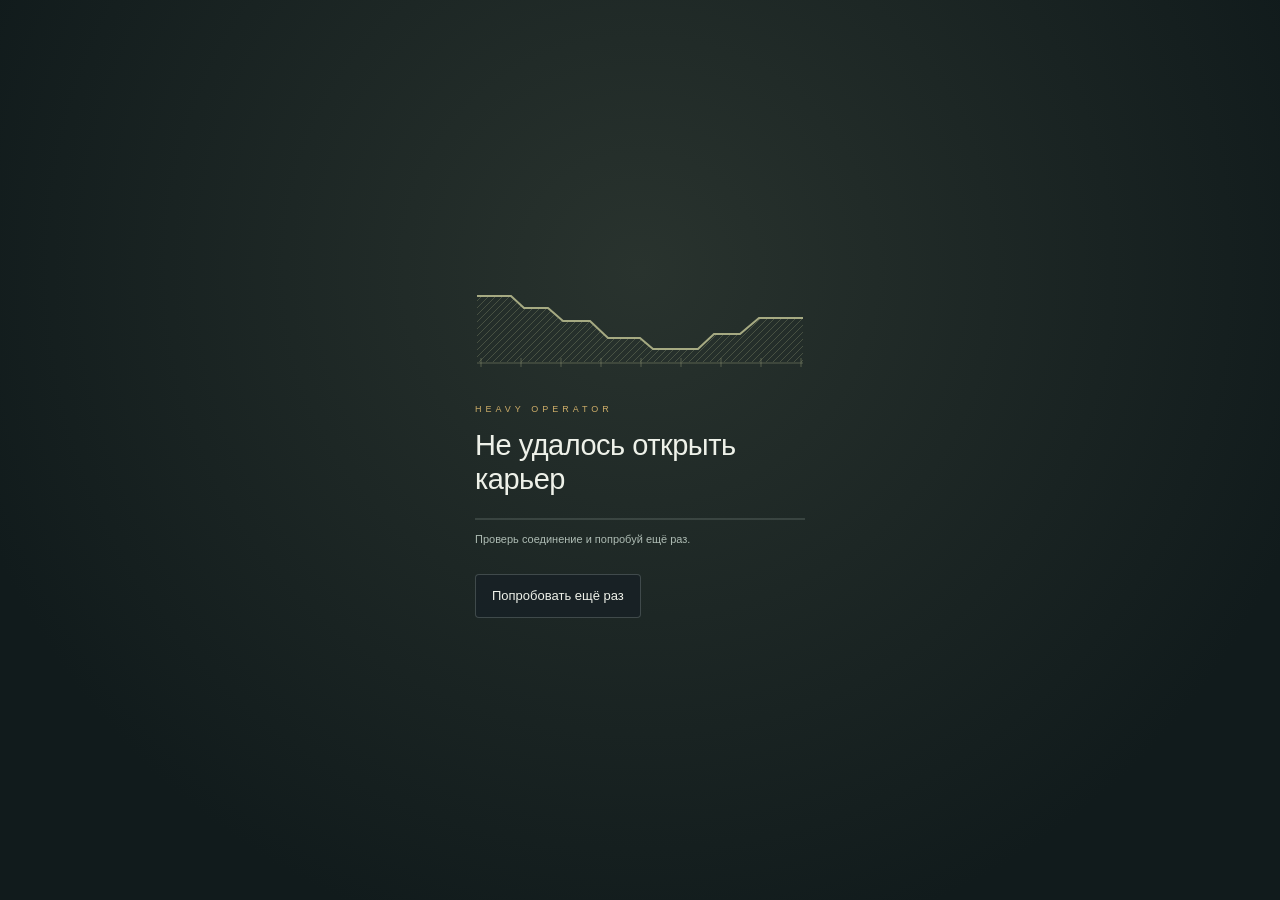
==== index.html @ d2f46f54 "Finalize browser-verified level progression and remove isolated acceptance fixture" ====
<!doctype html>
<html lang="ru">
<head>
  <meta charset="utf-8">
  <meta name="viewport" content="viewport-fit=cover,width=device-width,initial-scale=1,maximum-scale=1,user-scalable=no">
  <title>КАРЬЕР — Heavy Operator</title>
  <link rel="stylesheet" href="new/operator-ui.css?v=fix-20261106-22">
</head>
<body>
<div class="rotate-screen" role="status"><svg viewBox="0 0 100 100" fill="none" aria-hidden="true"><rect x="22" y="24" width="56" height="40" rx="6" stroke="currentColor" stroke-width="3"/><path d="M68 14A38 38 0 0 0 13 48m0 0-5-12m5 12 12-5M32 82a38 38 0 0 0 55-34m0 0 5 12m-5-12-12 5" stroke="currentColor" stroke-width="3" stroke-linecap="round"/></svg><b>Поверни телефон</b><p>В горизонтальном режиме видны ковш, забой и оба рычага управления.</p></div>
<div id="boot" class="boot" role="status">
<section>
  <svg class="bench-profile" viewBox="0 0 330 90" fill="none" aria-hidden="true">
    <defs><pattern id="hatch" width="7" height="7" patternUnits="userSpaceOnUse"><path d="M-1 1L1 -1M0 7L7 0M6 8L8 6" stroke="currentColor" opacity=".28"/></pattern></defs>
    <path d="M2 14h34l13 12h24l15 13h27l18 17h32l13 11h45l16-15h26l19-16h44v44H2Z" fill="url(#hatch)"/>
    <path d="M2 14h34l13 12h24l15 13h27l18 17h32l13 11h45l16-15h26l19-16h44" stroke="currentColor" stroke-width="2"/>
    <path d="M2 81h326M6 76v9m40-9v9m40-9v9m40-9v9m40-9v9m40-9v9m40-9v9m40-9v9m40-9v9" stroke="currentColor" opacity=".4"/>
  </svg>
  <small>HEAVY OPERATOR</small><h1 id="bootTitle">Открываем карьер</h1>
<div class="boot-track"><i id="bootProgress"></i></div><p id="bootDetail">Угольный разрез · зимняя смена</p>
<button id="bootRetry" hidden>Попробовать ещё раз</button></section></div>
<div class="telemetry">
<div class="stats" title="Статистика смены и настройки"><div><b id="tons">0 т</b><span>НА ОТВАЛЕ</span></div><div><b id="loads">0 / 100</b><span>КУЗОВ</span></div><div><b id="bucketFill">0%</b><span id="bucketCapacity">КОВШ</span></div></div>
<div class="level-status" aria-label="Прогресс выработки полки">
<div class="row"><span id="levelNumber">УРОВЕНЬ 1</span><span id="shelfRemaining">… т</span></div>
<div class="level-track"><i id="shelfProgress"></i></div><small id="shelfTrips"></small></div></div>
<div id="levelFinish" class="level-finish" role="dialog" aria-modal="true" aria-labelledby="finishTitle" hidden>
<div class="level-card">
<div class="finish-icon">✓</div><small id="finishLevel">УРОВЕНЬ 1</small><h2 id="finishTitle">Задание выполнено!</h2><p id="finishDetails"></p>
<button id="nextLevel">Следующая полка →</button></div></div>
<div class="tool-bank" role="group" aria-label="Обзор и оборудование">
<button id="view" title="Камера" aria-label="Переключить камеру">▣</button>
<button id="dayNight" title="День и ночь" aria-label="Включить ночь" aria-pressed="false">☀</button>
<button id="sound" title="Звук" aria-label="Отключить звук" aria-pressed="true">♫</button>
<button id="callDozer" title="Бульдозер" aria-label="Вызвать бульдозер: убрать просыпи и выровнять полку" aria-pressed="false"><svg viewBox="0 0 40 30" fill="none" aria-hidden="true"><path d="M4 20V10h8V4h10l3 7h5v10M12 10h13M18 4v7M4 13h8v7M30 13l5 8h3V9h-3v17h3M27 20l8 2" stroke="currentColor" stroke-width="2.3" stroke-linejoin="round"/><rect x="3" y="20" width="26" height="7" rx="3.5" stroke="currentColor" stroke-width="2.3"/><path d="M9 23.5h1m5 0h1m5 0h1" stroke="currentColor" stroke-width="3" stroke-linecap="round"/></svg></button></div>
<div class="travel-controls" role="group" aria-label="Ход гусениц и сигнал">
<button id="driveBack" aria-pressed="false" aria-label="Гусеницы назад, удерживайте кнопку"><kbd aria-hidden="true">Q</kbd>Назад</button>
<button id="horn" aria-label="Сигнал: одно нажатие — отъезд, два — подача"><kbd aria-hidden="true">Пробел</kbd>Сигнал</button>
<button id="driveForward" aria-pressed="false" aria-label="Гусеницы вперёд, удерживайте кнопку"><kbd aria-hidden="true">E</kbd>Вперёд</button></div>
<div class="joystick" id="leftStick" role="group" aria-label="Поворот и рукоять"><span class="grip-label" aria-hidden="true">Рукоять <kbd>WASD</kbd></span><i></i></div>
<div class="joystick" id="rightStick" role="group" aria-label="Ковш и стрела"><span class="grip-label" aria-hidden="true">Стрела <kbd>↑↓←→</kbd></span><i></i></div>
<script src="new/loading-ui.js"></script>
<script type="module" src="new/app.js?v=fix-20261106-22"></script>
</body>
</html>
---- new/operator-ui.css ----
:root {
  color-scheme: dark;
  --panel: #182126dc;
  --edge: #b6c2bf40;
  --muted: #aebdbb;
  --amber: #e6b954;
}
* {box-sizing:border-box;-webkit-user-select:none;user-select:none;-webkit-touch-callout:none}
html,body {margin:0;overscroll-behavior:none;touch-action:none;overflow:hidden}
body {height:100vh;height:100dvh;position:relative;background:#131c20;color:#eef1e9;font:13px "Segoe UI",Arial,sans-serif;font-variant-numeric:tabular-nums}
canvas {display:block;touch-action:none}
button,select {font:inherit;color:inherit}
button {cursor:pointer;border:1px solid var(--edge);background:var(--panel);border-radius:4px;touch-action:manipulation;-webkit-tap-highlight-color:transparent;transition:background .15s,border-color .15s}
button:hover {background:#354248ee}
button:active {background:#53615f}
button:focus-visible,select:focus-visible,.stats:focus-visible,summary:focus-visible {outline:2px solid var(--amber);outline-offset:3px}
button[aria-pressed="true"] {color:#f4ca74;background:#574a2ad9;border-color:#ddb967}
button:disabled {cursor:default}
kbd {font:10px "Segoe UI",sans-serif}
.telemetry {position:absolute;top:max(18px,env(safe-area-inset-top));left:max(18px,env(safe-area-inset-left));width:310px;border:1px solid var(--edge);border-radius:5px;background:var(--panel);box-shadow:0 5px 20px #0002}
.stats {position:relative;display:grid;grid-template-columns:1fr 1.25fr 1fr;gap:0;padding:13px 14px 11px;cursor:pointer;outline-offset:4px}
.stats>div {padding:0 10px;border-left:1px solid #b1c6c526}
.stats>div:first-child {padding-left:0;border-left:0}
.stats b {display:block;white-space:nowrap;font-weight:600;font-size:23px;line-height:1.1;letter-spacing:-.6px}
.stats span {display:block;font-size:8px;letter-spacing:1px;margin-top:7px;white-space:nowrap;color:var(--muted)}
.stats>div:last-child b {color:#f2cd7c}
.stats:after {content:'⋮';position:absolute;right:5px;top:14px;color:var(--muted)}
.level-status {padding:9px 14px 10px;border-top:1px solid #b1c6c526;pointer-events:none}
.level-status .row {display:flex;justify-content:space-between;font-size:9px;letter-spacing:.5px}
.level-status small {display:block;font-size:9px;color:var(--muted);margin-top:6px}
.level-track,.boot-track {height:2px;background:#c3d0c929;overflow:hidden;margin-top:8px}
.level-track i,.boot-track i {display:block;width:0;height:100%;background:var(--amber);transition:width .2s linear}
.tool-bank {position:absolute;right:max(18px,env(safe-area-inset-right));top:max(18px,env(safe-area-inset-top));display:grid;grid-template-columns:repeat(2,44px);gap:6px}
.tool-bank button {width:44px;height:44px;padding:8px;font-size:22px}
.tool-bank svg {display:block;width:100%;height:100%}
#sound {font-size:20px}
#dayNight,#callDozer {color:#efcc86}
.travel-controls {position:absolute;left:50%;transform:translateX(-50%);bottom:max(20px,env(safe-area-inset-bottom));display:flex;align-items:center;gap:5px}
.travel-controls button {position:relative;min-height:48px;width:82px;padding:8px;text-transform:uppercase;font-size:9px;letter-spacing:.7px;touch-action:none}
.travel-controls kbd {display:block;line-height:15px;margin-bottom:3px;font-size:9px;color:#cfdbd4}
.travel-controls #horn {width:122px;background:#b08836e8;color:#fff4d4;border-color:#e6bd64;touch-action:manipulation}
.travel-controls #horn:hover {background:#c99d43}
#horn kbd {color:#fff3d4}
#horn[data-status]:not([data-status=""]):after {content:attr(data-status);position:absolute;left:50%;transform:translateX(-50%);bottom:calc(100% + 8px);white-space:nowrap;background:var(--panel);border:1px solid var(--edge);border-radius:3px;padding:5px 8px;color:#e5eddf;font-size:9px;letter-spacing:0;text-transform:none}
#horn.sounding {animation:horn-feedback .3s ease-out}
@keyframes horn-feedback {0%{box-shadow:0 0 0 0 #e8b66490}100%{box-shadow:0 0 0 10px #e8b66400}}
.joystick {position:absolute;bottom:max(20px,env(safe-area-inset-bottom));width:116px;height:116px;display:grid;place-items:center;border:1px solid #d0dacf52;border-radius:50%;touch-action:none;background:radial-gradient(circle,#17232635 39%,#1d292c85 40%,#1823269e 100%);box-shadow:inset 0 0 0 7px #15212626}
#leftStick {left:max(24px,env(safe-area-inset-left))}
#rightStick {right:max(24px,env(safe-area-inset-right))}
.joystick:before {content:'';position:absolute;width:70%;height:70%;background:linear-gradient(transparent calc(50% - .5px),#e2e6d840 50%,transparent calc(50% + .5px)),linear-gradient(90deg,transparent calc(50% - .5px),#e2e6d840 50%,transparent calc(50% + .5px))}
.joystick i {position:relative;width:42px;height:42px;border:1px solid #cad2c070;border-radius:50%;background:radial-gradient(circle at 45% 35%,#5f6b65,#26332f 75%);box-shadow:0 3px 8px #0007,inset 0 0 0 5px #ffffff08;pointer-events:none}
.joystick i:after {content:'';position:absolute;inset:17px;border-radius:50%;background:#e8c066}
.joystick.engaged {background:#313f3a91;border-color:#efc779}
.joystick.engaged i {border-color:#e2c786;background:radial-gradient(circle at 45% 35%,#7a774e,#333d2c 75%)}
.grip-label {position:absolute;bottom:calc(100% + 10px);text-transform:uppercase;font-size:9px;letter-spacing:1px;white-space:nowrap;text-shadow:0 1px 4px #000}
.grip-label kbd {display:block;text-align:center;color:#e7e7cf99;font-size:8px;letter-spacing:2px;margin-top:5px}
.cabin-view .telemetry {width:226px}
.cabin-view .stats {grid-template-columns:1fr 1fr}
.cabin-view .stats>div:first-child {display:none}
.cabin-view .stats>div:nth-child(2) {border:0;padding-left:0}
.cabin-view .stats b {font-size:20px}
.cabin-view .level-status {display:none}
.boot[hidden],.level-finish[hidden],.operator-overlay[hidden],.fleet-overlay[hidden] {display:none}
.boot {position:fixed;inset:0;z-index:50;display:grid;place-items:center;background:radial-gradient(ellipse at 50% 30%,#29332e,#111b1c 78%)}
.boot section {width:min(330px,80vw)}
.bench-profile {display:block;width:100%;margin-bottom:28px;color:#a6aa82}
.boot small {font-size:9px;letter-spacing:4px;color:#ccac68}
.boot h1 {font-size:29px;line-height:1.15;letter-spacing:-.5px;font-weight:500;margin:14px 0 22px}
.boot p {font-size:11px;color:#aebcb4;line-height:1.6}
.boot button {margin-top:14px;min-height:44px;padding:10px 16px}
.rotate-screen {display:none}
.level-finish,.operator-overlay,.fleet-overlay {position:fixed;inset:0;z-index:35;display:grid;place-items:center;background:#0b161bd9;padding:20px;touch-action:pan-y}
.level-card,.operator-card,.fleet-card {width:min(590px,100%);max-height:calc(100dvh - 40px);overflow:auto;overscroll-behavior:contain;touch-action:pan-y;border:1px solid #8d9b8a60;background:#1b282b;border-radius:6px;padding:24px;box-shadow:0 16px 70px #0006}
.level-card {width:min(390px,100%);text-align:center}
.level-card small,.operator-card small,.fleet-card small {color:#dcb678;letter-spacing:1.5px;font-size:9px}
.level-card h2,.operator-card h2,.fleet-card h2 {font-weight:500;font-size:25px;margin:8px 0 22px}
.level-card p,.operator-card p,.fleet-card p {font-size:12px;line-height:1.6;color:#c0cdc5}
.level-card button,.operator-card button,.fleet-card button {position:static;min-width:44px;min-height:44px;padding:9px 12px}
.level-card #nextLevel {width:100%;margin-top:12px;background:#af8838;color:#fff2ce}
.finish-icon {font-size:35px;color:#a7c5a1;margin-bottom:12px}
.level-card .shift-summary {color:#e1bc76}
.operator-card header,.fleet-card header {display:flex;justify-content:space-between;gap:15px}
#operatorClose,#fleetClose {font-size:28px;align-self:flex-start;line-height:1}
.shift-metrics {display:grid;grid-template-columns:repeat(3,1fr);gap:18px;padding:18px 0;border-block:1px solid #adbfac29}
.shift-metrics b {font-size:22px;font-weight:500;display:block}
.shift-metrics span {font-size:10px;color:var(--muted);display:block;margin-top:5px}
.operator-options {display:grid;grid-template-columns:1fr 1fr;gap:12px 20px;padding:18px 0}
.operator-options label {display:flex;align-items:center;justify-content:space-between;gap:10px;font-size:11px;color:#cfdbd4}
.operator-options button,.operator-options select {min-width:86px;background:#2a3a3c;border:1px solid var(--edge)}
.operator-options button[aria-pressed="true"] {color:#f8d698;border-color:#c9a759;background:#5a4a29}
.operator-options select {max-width:135px;min-height:44px;padding:8px 5px;border-radius:4px;font-size:11px}
.operator-card details {font-size:12px;color:var(--muted);line-height:1.5}
.operator-card summary {cursor:pointer;min-height:38px;padding:8px 0}
@media(pointer:coarse) {
  kbd {display:none!important}
  .joystick {width:126px;height:126px}
  .joystick i {width:48px;height:48px}
  .joystick i:after {inset:20px}
  .travel-controls button {min-height:48px}
}
@media(max-width:700px) {
  .telemetry {left:max(12px,env(safe-area-inset-left));top:max(12px,env(safe-area-inset-top));width:280px}
  .stats {padding:11px 12px 10px}
  .stats b {font-size:21px}
  .tool-bank {right:max(12px,env(safe-area-inset-right));top:max(12px,env(safe-area-inset-top))}
  .operator-options {grid-template-columns:1fr}
  .travel-controls button {width:66px}
  .travel-controls #horn {width:104px}
  .travel-controls {gap:4px}
}
@media(orientation:landscape) and (max-height:600px) {
  .telemetry {top:max(10px,env(safe-area-inset-top));left:max(12px,env(safe-area-inset-left));width:272px}
  .stats b {font-size:18px}
  .stats span {font-size:7px;margin-top:4px}
  .stats {padding:8px 11px}
  .level-status {padding:6px 11px}
  .level-status small {display:none}
  .tool-bank {top:max(10px,env(safe-area-inset-top));grid-template-columns:repeat(4,44px);gap:4px}
  .joystick {width:clamp(100px,27dvh,122px);height:clamp(100px,27dvh,122px);bottom:max(10px,env(safe-area-inset-bottom))}
  .grip-label {bottom:calc(100% + 6px);font-size:8px}
  .grip-label kbd {display:none}
  .travel-controls {bottom:max(10px,env(safe-area-inset-bottom))}
  .level-card,.operator-card,.fleet-card {max-height:calc(100dvh - 20px);padding:18px}
  .level-finish,.operator-overlay,.fleet-overlay {padding:10px}
}
@media(max-width:480px) {
  .telemetry {width:calc(100% - 80px)}
  .stats {grid-template-columns:1fr 1.3fr 1fr;padding:10px}
  .stats>div {padding:0 7px}
  .stats b {font-size:17px}
  .stats span {font-size:6px;letter-spacing:.7px}
  .tool-bank {grid-template-columns:44px}
  .travel-controls {bottom:max(170px,calc(env(safe-area-inset-bottom) + 156px))}
  .shift-metrics {gap:12px}
  .shift-metrics b {font-size:19px}
  .shift-metrics span {font-size:9px}
  .cabin-view .telemetry {width:210px}
}
@media(pointer:coarse) and (orientation:portrait) {
  .rotate-screen {position:fixed;inset:0;z-index:60;display:flex;align-items:center;justify-content:center;flex-direction:column;gap:20px;background:#18262a;padding:30px;text-align:center}
  .rotate-screen svg {width:80px;height:80px;color:#dfba69}
  .rotate-screen b {font-size:23px;font-weight:500}
  .rotate-screen p {max-width:280px;color:var(--muted);line-height:1.6}
}
@media(prefers-reduced-motion:reduce) {
  button,.level-track i,.boot-track i {transition:none}
  #horn.sounding {animation:none}
}

/* Fleet access stays available with either desktop or touch controls. */
#fleetOpen{position:static;grid-column:1/-1;width:100%;height:auto;min-height:44px;padding:10px 5px;border-radius:5px;font-size:9px;line-height:1.4;letter-spacing:1px;background:#182125e8;color:#e7be74;z-index:8}
.fleet-dialog{position:fixed;inset:0;margin:auto;width:min(1060px,95vw);max-height:90dvh;overflow:auto;box-sizing:border-box;padding:26px;border:1px solid #566165;border-radius:12px;background:#182024;color:#e7ebe9;font-family:Arial,sans-serif}
.fleet-dialog::backdrop{background:#071015d9;backdrop-filter:blur(8px)}
.fleet-dialog header{display:flex;justify-content:space-between;gap:20px;align-items:start}
.fleet-dialog h2{margin:8px 0 20px;font-size:27px;font-weight:500}
.fleet-dialog small{font-size:9px;color:#b4c0c2;letter-spacing:1.2px}
.fleet-dialog button{position:static;font-family:inherit}
.fleet-dialog .fleet-close{padding:3px 12px;font-size:26px;border:0;background:transparent}
.fleet-progress{color:#e4be79;font-size:14px;margin:0 0 20px}
.fleet-cards{display:grid;grid-template-columns:repeat(4,minmax(0,1fr));gap:12px}
.fleet-card{padding:16px;background:#222d31;border:1px solid #465156;border-radius:8px}
.fleet-card.active{border-color:#d7b371}
.fleet-model{height:90px;margin:-2px -2px 16px;background:linear-gradient(155deg,#374349,#1c2529);border-bottom:3px solid var(--machine);display:flex;align-items:center;justify-content:center;position:relative}
.fleet-model svg{width:100%;height:100%;color:var(--machine)}
.fleet-model span{position:absolute;bottom:4px;left:8px;opacity:.8}
.fleet-model span{font-size:23px;font-weight:800;color:var(--machine);letter-spacing:1px}
.fleet-card h3{font-size:17px;margin:10px 0 18px;min-height:40px;line-height:1.25}
.fleet-card dl{display:grid;gap:10px;font-size:12px}.fleet-card dl div{display:flex;justify-content:space-between;gap:8px}.fleet-card dt{color:#acb6ba}.fleet-card dd{margin:0;font-weight:bold}
.fleet-card p{font-size:11px;color:#bec6c6}.fleet-card progress{width:100%;height:4px;accent-color:#e0b56a}
.fleet-card button{width:100%;margin-top:14px;border-radius:4px;background:#d9ad61;color:#152126;font-weight:bold;padding:12px 6px}
.fleet-card button:disabled{background:#303c40;color:#9ca8aa;cursor:default;border-color:#48575c}
.fleet-rules{font-size:12px;line-height:1.6;color:#a7b4b8;margin:20px 0 0}.fleet-message{min-height:18px;color:#eac28a;font-size:13px}
@media(max-width:850px){.fleet-cards{grid-template-columns:repeat(2,minmax(0,1fr))}.fleet-dialog{padding:16px}.fleet-model{height:70px}}
@media(max-height:500px){#fleetOpen{font-size:8px;padding:9px}.fleet-dialog{max-height:96dvh}.fleet-model{height:60px}.fleet-card h3{min-height:0;margin:8px 0}.fleet-card{padding:10px}}
@media(max-width:480px){#fleetOpen{font-size:7px;letter-spacing:0;overflow-wrap:anywhere}}
@media(max-width:410px){.fleet-cards{grid-template-columns:1fr}.fleet-dialog h2{font-size:20px}}

/* Cabin instruments live on the actual dashboard; overlays are controls only. */
.cabin-view .telemetry,.cabin-view .grip-label,.cabin-view #horn:after{display:none!important}
.cabin-view .tool-bank button:not(#view):not(#tabletOpen){display:none!important}
.cabin-view .tool-bank{grid-template-columns:44px 44px;background:#15232860;padding:4px;border-radius:5px}
.cab-tablet-dialog{margin:auto;width:min(700px,94vw);max-height:92dvh;overflow:auto;box-sizing:border-box;border:10px solid #202b2e;border-radius:20px;background:#102329;color:#e1ece6;padding:22px;box-shadow:0 15px 70px #0008;font-family:Arial,sans-serif}
.cab-tablet-dialog::backdrop{background:#071113b8;backdrop-filter:blur(4px)}
.cab-tablet-dialog header{display:flex;justify-content:space-between;gap:12px;align-items:start;border-bottom:1px solid #4b6468;padding-bottom:14px}
.cab-tablet-dialog h2{margin:8px 0;font-size:23px}.cab-tablet-dialog small{font-size:9px;letter-spacing:1.7px;color:#89a5a8}.tablet-close{font-size:25px;padding:2px 12px}
.cab-tablet-dialog nav{display:grid;grid-template-columns:repeat(3,1fr);gap:8px;margin:18px 0}.cab-tablet-dialog button{position:static;background:#243f47;border:1px solid #50696b;color:#c6d9d8;padding:13px;border-radius:5px;font-size:11px}
.cab-tablet-dialog nav button[aria-pressed=true]{background:#d1b36c;color:#13272e;border-color:#f1d293;font-weight:bold}
.tablet-readings{margin:0}.tablet-readings div{display:flex;align-items:baseline;justify-content:space-between;gap:16px;padding:15px 3px;border-bottom:1px solid #69808435}.tablet-readings dt{font-size:13px;color:#97b2b5}.tablet-readings dd{margin:0;font-size:23px;font-weight:bold;text-align:right;max-width:65%}
.tablet-goal{font-size:12px;color:#d9c089;line-height:1.5;margin:20px 0}.cab-tablet-dialog footer{display:flex;gap:9px}.cab-tablet-dialog footer button{flex:1}
@media(max-height:550px){.cab-tablet-dialog{padding:12px}.tablet-readings div{padding:9px 2px}.tablet-readings dd{font-size:18px}.cab-tablet-dialog nav{margin:10px 0}}

/* Large live payload instruments stay legible on landscape phones. */
.cab-tablet-dialog[data-page="0"] .tablet-readings{display:grid;grid-template-columns:1fr 1fr;gap:12px}
.cab-tablet-dialog[data-page="0"] .tablet-readings>div{min-width:0;display:flex;flex-direction:column;align-items:flex-start;gap:7px;padding:12px;border-radius:9px;background:#19333b}
.cab-tablet-dialog[data-page="0"] .tablet-readings dd{max-width:100%;text-align:left;font-size:clamp(20px,3.6vw,30px)}
.cab-tablet-dialog[data-page="0"] .tablet-readings .tablet-primary{background:#25454b;border:1px solid #658282}
.cab-tablet-dialog[data-page="0"] .tablet-primary dt{font-size:17px;font-weight:bold;letter-spacing:1px}
.cab-tablet-dialog[data-page="0"] .tablet-readings .tablet-primary dd{font-size:clamp(48px,9vw,76px);line-height:1.05;color:#f5e6b5;font-variant-numeric:tabular-nums}
.cab-tablet-dialog[data-page="0"] .tablet-readings>div:last-child{grid-column:1/-1}
@media(max-height:550px){.cab-tablet-dialog{max-height:96dvh}.cab-tablet-dialog header{padding-bottom:4px}.cab-tablet-dialog h2{font-size:17px;margin:2px 0}.cab-tablet-dialog nav{margin:7px 0}.cab-tablet-dialog button{padding:8px}.cab-tablet-dialog[data-page="0"] .tablet-readings{gap:6px}.cab-tablet-dialog[data-page="0"] .tablet-readings>div{padding:7px 10px;gap:3px}.cab-tablet-dialog[data-page="0"] .tablet-readings .tablet-primary dd{font-size:56px}.tablet-goal{margin:8px 0}}

.cab-tablet-dialog{width:min(900px,97vw)}
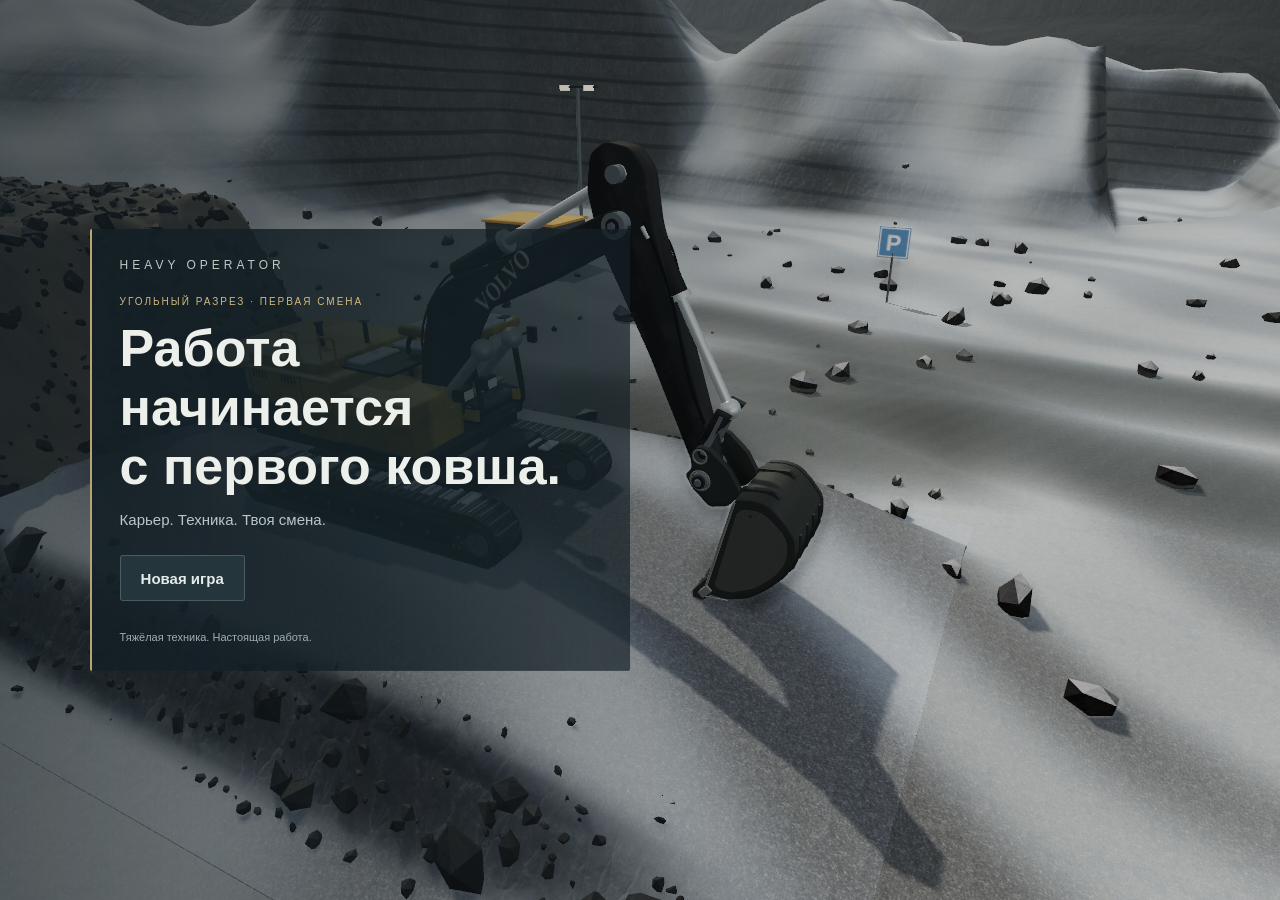
==== commit a0d74aaf: "Reference EC700CL model preview with continuous counterweight, lower cab and narrow shoes" ====
--- a/index.html
+++ b/index.html
@@ -4,7 +4,8 @@
   <meta charset="utf-8">
   <meta name="viewport" content="viewport-fit=cover,width=device-width,initial-scale=1,maximum-scale=1,user-scalable=no">
   <title>КАРЬЕР — Heavy Operator</title>
-  <link rel="stylesheet" href="new/operator-ui.css?v=fix-20261106-22">
+  <link rel="stylesheet" href="new/operator-ui.css?v=volvo-review-v2">
+  <link rel="stylesheet" href="new/foreman-intro.css?v=volvo-review-v2">
 </head>
 <body>
 <div class="rotate-screen" role="status"><svg viewBox="0 0 100 100" fill="none" aria-hidden="true"><rect x="22" y="24" width="56" height="40" rx="6" stroke="currentColor" stroke-width="3"/><path d="M68 14A38 38 0 0 0 13 48m0 0-5-12m5 12 12-5M32 82a38 38 0 0 0 55-34m0 0 5 12m-5-12-12 5" stroke="currentColor" stroke-width="3" stroke-linecap="round"/></svg><b>Поверни телефон</b><p>В горизонтальном режиме видны ковш, забой и оба рычага управления.</p></div>
@@ -40,6 +41,6 @@
 <div class="joystick" id="leftStick" role="group" aria-label="Поворот и рукоять"><span class="grip-label" aria-hidden="true">Рукоять <kbd>WASD</kbd></span><i></i></div>
 <div class="joystick" id="rightStick" role="group" aria-label="Ковш и стрела"><span class="grip-label" aria-hidden="true">Стрела <kbd>↑↓←→</kbd></span><i></i></div>
 <script src="new/loading-ui.js"></script>
-<script type="module" src="new/app.js?v=fix-20261106-22"></script>
+<script type="module" src="new/app.js?v=volvo-review-v2"></script>
 </body>
 </html>
--- a/new/foreman-intro.css
+++ b/new/foreman-intro.css
@@ -0,0 +1,17 @@
+.foreman-overlay[hidden],.foreman-overlay [hidden]{display:none!important}
+.boot:not([hidden])~.foreman-overlay{visibility:hidden}
+.foreman-overlay{position:fixed;inset:0;z-index:150;background:linear-gradient(90deg,#101a209c,transparent 72%);isolation:isolate;touch-action:pan-y}
+.story-active .telemetry,.story-active .tool-bank,.story-active .travel-controls,.story-active .joystick,.story-active #levelFinish{visibility:hidden!important}
+.quarry-menu{position:absolute;left:max(7vw,env(safe-area-inset-left));top:50%;transform:translateY(-50%);width:min(540px,85vw);padding:28px;border-left:2px solid #b8a375;background:linear-gradient(90deg,#142026ed,#142026b0);border-radius:2px;color:#edf0ea}
+.quarry-menu>small{font-size:12px;letter-spacing:4px;color:#c1c8c5}.menu-kicker{font-size:10px;letter-spacing:2px;color:#cfb982;margin:24px 0 12px}.quarry-menu h1{font-size:clamp(28px,4.1vw,52px);line-height:1.13;font-weight:600;margin:0 0 16px}.menu-description{color:#bac5c6;font-size:15px}.menu-actions{display:flex;gap:12px;margin-top:27px;flex-wrap:wrap}.foreman-overlay button{min-height:46px;border:1px solid #7d8c8b70;border-radius:3px;padding:12px 20px;background:#25353c;color:#e5ebea;font-size:15px;font-weight:600;position:static;letter-spacing:0;text-transform:none}.foreman-overlay button:hover{background:#3c4b50}.foreman-overlay .story-primary{background:#c4a569;color:#172027;border-color:#e2ca95}.foreman-overlay .story-primary:hover{background:#d7bd86}.quarry-menu footer{margin-top:30px;font-size:11px;color:#9faeae}.quarry-menu #newGameConfirm p{font-size:14px;line-height:1.5;color:#d9dfda}.story-error{font-size:13px;color:#f2caa5;line-height:1.4}.story-error:empty{display:none}
+.foreman-scene{position:absolute;inset:0;background:linear-gradient(0deg,#091318b0,transparent 60%)}
+.foreman-portrait{position:absolute;bottom:0;left:max(-2vw,env(safe-area-inset-left));height:94%;max-width:58vw;object-fit:contain;object-position:left bottom;filter:drop-shadow(8px 8px 14px #07101544);pointer-events:none;animation:foreman-arrive .65s ease-out both}
+.foreman-dialog{position:absolute;bottom:max(27px,env(safe-area-inset-bottom));left:clamp(280px,32vw,470px);right:max(4vw,env(safe-area-inset-right));padding:24px 28px;background:linear-gradient(125deg,#17242bf5,#111b22ed);border:1px solid #75817b66;border-top:2px solid #b9a271;border-radius:4px;box-shadow:0 12px 36px #0004;animation:dialog-arrive .4s .1s ease-out both}
+.foreman-dialog header{display:flex;justify-content:space-between;gap:12px;align-items:center;margin-bottom:12px}.story-tag{font-size:10px;letter-spacing:1.8px;color:#c6b485}.foreman-dialog header>span:last-child{font-size:11px;color:#a4b1b2}.foreman-dialog h2{font-size:clamp(15px,1.55vw,20px);line-height:1.35;font-weight:600;color:#f2e4c5;margin:0 0 14px}
+.foreman-overlay .story-copy{display:block;width:100%;position:relative;text-align:left;min-height:116px;padding:0;border:0;border-radius:0;background:none;font-size:clamp(16px,1.6vw,20px);font-weight:400;line-height:1.6;cursor:pointer;color:#e2e8e7}.foreman-overlay .story-copy:hover{background:none}.story-reserve{display:block;visibility:hidden}.story-visible{position:absolute;inset:0}.line-enter{animation:dialog-text .22s ease-out both}.story-bottom{display:flex;justify-content:space-between;gap:18px;align-items:center;margin-top:20px}.story-bottom>span{font-size:11px;color:#a0afb2}.story-bottom>#storyNext{margin-left:auto;min-width:130px}#storyChoices{display:flex;gap:10px;flex-wrap:wrap;justify-content:flex-end;width:100%}.foreman-overlay .story-skip{position:absolute;right:max(4vw,env(safe-area-inset-right));top:max(22px,env(safe-area-inset-top));background:#142229b8;font-size:12px;font-weight:400;min-height:42px}
+.story-sr{position:absolute;width:1px;height:1px;overflow:hidden;clip-path:inset(50%);white-space:nowrap}
+.cabin-view .tool-bank #mainMenuOpen{display:block!important}.cabin-view .tool-bank{grid-template-columns:repeat(3,44px)}
+@keyframes foreman-arrive{from{opacity:0;transform:translateX(-20px)}to{opacity:1;transform:none}}@keyframes dialog-arrive{from{opacity:0;transform:translateY(12px)}to{opacity:1;transform:none}}@keyframes dialog-text{from{opacity:.5}to{opacity:1}}
+@media(max-width:900px),(max-height:550px){.foreman-portrait{height:98%;max-width:46vw;left:-3vw}.foreman-dialog{left:29vw;right:max(14px,env(safe-area-inset-right));bottom:max(12px,env(safe-area-inset-bottom));padding:14px 18px}.foreman-dialog header{margin-bottom:7px}.foreman-dialog h2{font-size:14px;margin-bottom:10px}.foreman-overlay .story-copy{font-size:15px;line-height:1.45;min-height:90px}.story-bottom{margin-top:12px;gap:8px}.foreman-overlay button{font-size:13px;min-height:44px;padding:9px 13px}.story-bottom>span{display:none}.story-tag{font-size:9px;letter-spacing:1px}.foreman-overlay .story-skip{top:10px;right:14px;min-height:36px;font-size:11px}.quarry-menu{padding:18px 24px;max-height:94dvh;overflow:auto}.quarry-menu h1{font-size:32px}.menu-kicker{margin:15px 0 10px}.menu-actions{margin-top:17px}.quarry-menu footer{margin-top:18px}}
+@media(max-width:600px) and (orientation:portrait){.foreman-portrait{height:auto;max-width:none;width:80vw;left:-9vw;bottom:35vh}.foreman-dialog{left:12px;right:12px;bottom:12px;max-height:66dvh;overflow:auto}.foreman-overlay .story-copy{font-size:16px}.foreman-dialog h2{font-size:16px}.story-bottom{flex-wrap:wrap}#storyChoices{flex-direction:column}.story-tag{max-width:75%}.quarry-menu{left:5vw;width:90vw}.foreman-overlay .story-skip{max-width:45vw}}
+@media(prefers-reduced-motion:reduce){.foreman-overlay *{animation:none!important;transition:none!important}}
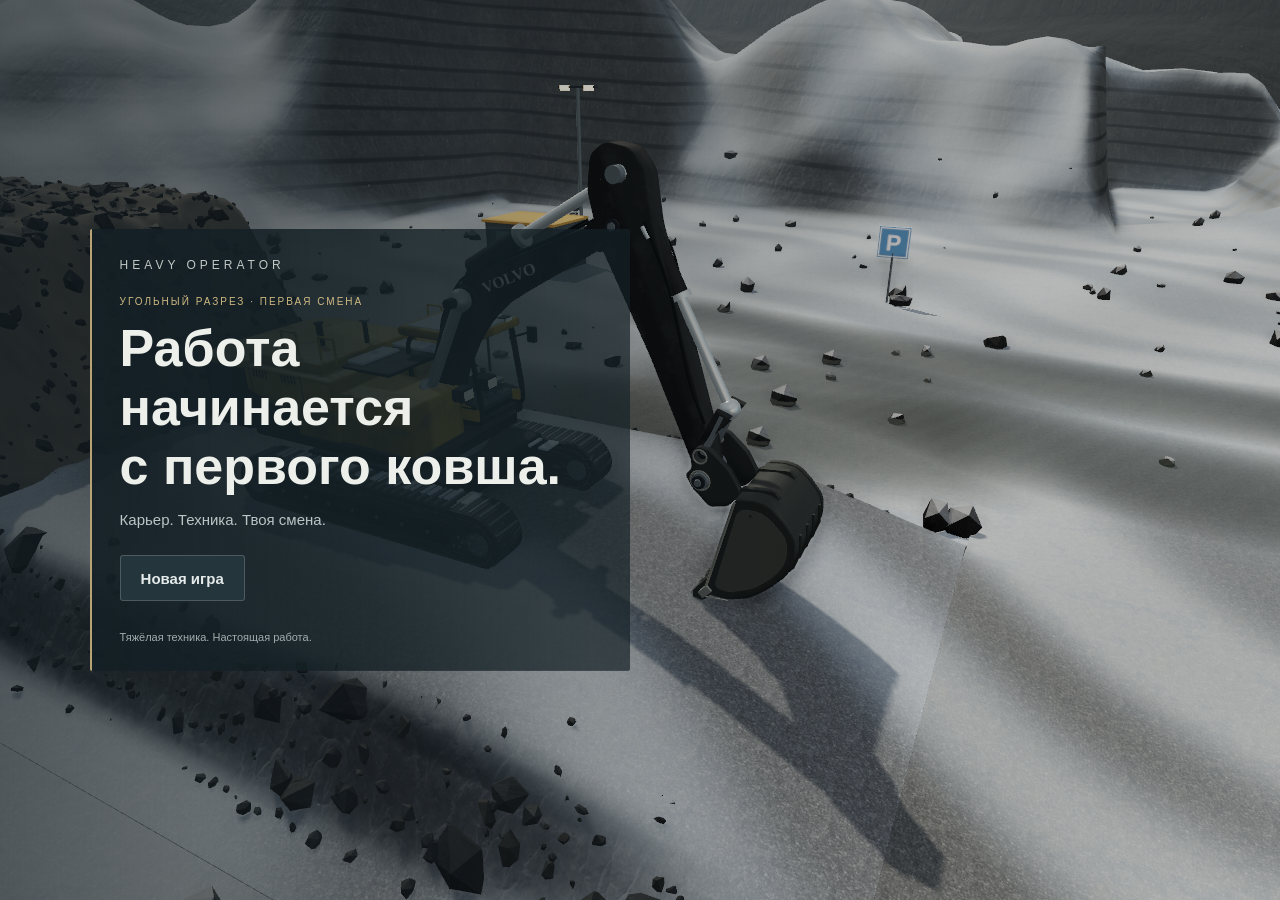
==== commit 629ba427: "Deploy owner's custom Volvo boom with original mesh and aligned hydraulics" ====
--- a/index.html
+++ b/index.html
@@ -1,46 +1,46 @@
-<!doctype html>
-<html lang="ru">
-<head>
-  <meta charset="utf-8">
-  <meta name="viewport" content="viewport-fit=cover,width=device-width,initial-scale=1,maximum-scale=1,user-scalable=no">
-  <title>КАРЬЕР — Heavy Operator</title>
-  <link rel="stylesheet" href="new/operator-ui.css?v=volvo-review-v2">
-  <link rel="stylesheet" href="new/foreman-intro.css?v=volvo-review-v2">
-</head>
-<body>
-<div class="rotate-screen" role="status"><svg viewBox="0 0 100 100" fill="none" aria-hidden="true"><rect x="22" y="24" width="56" height="40" rx="6" stroke="currentColor" stroke-width="3"/><path d="M68 14A38 38 0 0 0 13 48m0 0-5-12m5 12 12-5M32 82a38 38 0 0 0 55-34m0 0 5 12m-5-12-12 5" stroke="currentColor" stroke-width="3" stroke-linecap="round"/></svg><b>Поверни телефон</b><p>В горизонтальном режиме видны ковш, забой и оба рычага управления.</p></div>
-<div id="boot" class="boot" role="status">
-<section>
-  <svg class="bench-profile" viewBox="0 0 330 90" fill="none" aria-hidden="true">
-    <defs><pattern id="hatch" width="7" height="7" patternUnits="userSpaceOnUse"><path d="M-1 1L1 -1M0 7L7 0M6 8L8 6" stroke="currentColor" opacity=".28"/></pattern></defs>
-    <path d="M2 14h34l13 12h24l15 13h27l18 17h32l13 11h45l16-15h26l19-16h44v44H2Z" fill="url(#hatch)"/>
-    <path d="M2 14h34l13 12h24l15 13h27l18 17h32l13 11h45l16-15h26l19-16h44" stroke="currentColor" stroke-width="2"/>
-    <path d="M2 81h326M6 76v9m40-9v9m40-9v9m40-9v9m40-9v9m40-9v9m40-9v9m40-9v9m40-9v9" stroke="currentColor" opacity=".4"/>
-  </svg>
-  <small>HEAVY OPERATOR</small><h1 id="bootTitle">Открываем карьер</h1>
-<div class="boot-track"><i id="bootProgress"></i></div><p id="bootDetail">Угольный разрез · зимняя смена</p>
-<button id="bootRetry" hidden>Попробовать ещё раз</button></section></div>
-<div class="telemetry">
-<div class="stats" title="Статистика смены и настройки"><div><b id="tons">0 т</b><span>НА ОТВАЛЕ</span></div><div><b id="loads">0 / 100</b><span>КУЗОВ</span></div><div><b id="bucketFill">0%</b><span id="bucketCapacity">КОВШ</span></div></div>
-<div class="level-status" aria-label="Прогресс выработки полки">
-<div class="row"><span id="levelNumber">УРОВЕНЬ 1</span><span id="shelfRemaining">… т</span></div>
-<div class="level-track"><i id="shelfProgress"></i></div><small id="shelfTrips"></small></div></div>
-<div id="levelFinish" class="level-finish" role="dialog" aria-modal="true" aria-labelledby="finishTitle" hidden>
-<div class="level-card">
-<div class="finish-icon">✓</div><small id="finishLevel">УРОВЕНЬ 1</small><h2 id="finishTitle">Задание выполнено!</h2><p id="finishDetails"></p>
-<button id="nextLevel">Следующая полка →</button></div></div>
-<div class="tool-bank" role="group" aria-label="Обзор и оборудование">
-<button id="view" title="Камера" aria-label="Переключить камеру">▣</button>
-<button id="dayNight" title="День и ночь" aria-label="Включить ночь" aria-pressed="false">☀</button>
-<button id="sound" title="Звук" aria-label="Отключить звук" aria-pressed="true">♫</button>
-<button id="callDozer" title="Бульдозер" aria-label="Вызвать бульдозер: убрать просыпи и выровнять полку" aria-pressed="false"><svg viewBox="0 0 40 30" fill="none" aria-hidden="true"><path d="M4 20V10h8V4h10l3 7h5v10M12 10h13M18 4v7M4 13h8v7M30 13l5 8h3V9h-3v17h3M27 20l8 2" stroke="currentColor" stroke-width="2.3" stroke-linejoin="round"/><rect x="3" y="20" width="26" height="7" rx="3.5" stroke="currentColor" stroke-width="2.3"/><path d="M9 23.5h1m5 0h1m5 0h1" stroke="currentColor" stroke-width="3" stroke-linecap="round"/></svg></button></div>
-<div class="travel-controls" role="group" aria-label="Ход гусениц и сигнал">
-<button id="driveBack" aria-pressed="false" aria-label="Гусеницы назад, удерживайте кнопку"><kbd aria-hidden="true">Q</kbd>Назад</button>
-<button id="horn" aria-label="Сигнал: одно нажатие — отъезд, два — подача"><kbd aria-hidden="true">Пробел</kbd>Сигнал</button>
-<button id="driveForward" aria-pressed="false" aria-label="Гусеницы вперёд, удерживайте кнопку"><kbd aria-hidden="true">E</kbd>Вперёд</button></div>
-<div class="joystick" id="leftStick" role="group" aria-label="Поворот и рукоять"><span class="grip-label" aria-hidden="true">Рукоять <kbd>WASD</kbd></span><i></i></div>
-<div class="joystick" id="rightStick" role="group" aria-label="Ковш и стрела"><span class="grip-label" aria-hidden="true">Стрела <kbd>↑↓←→</kbd></span><i></i></div>
-<script src="new/loading-ui.js"></script>
-<script type="module" src="new/app.js?v=volvo-review-v2"></script>
-</body>
-</html>
+<!doctype html>
+<html lang="ru">
+<head>
+  <meta charset="utf-8">
+  <meta name="viewport" content="viewport-fit=cover,width=device-width,initial-scale=1,maximum-scale=1,user-scalable=no">
+  <title>КАРЬЕР — Heavy Operator</title>
+  <link rel="stylesheet" href="new/operator-ui.css?v=boom-20261107-30">
+  <link rel="stylesheet" href="new/foreman-intro.css?v=boom-20261107-30">
+</head>
+<body>
+<div class="rotate-screen" role="status"><svg viewBox="0 0 100 100" fill="none" aria-hidden="true"><rect x="22" y="24" width="56" height="40" rx="6" stroke="currentColor" stroke-width="3"/><path d="M68 14A38 38 0 0 0 13 48m0 0-5-12m5 12 12-5M32 82a38 38 0 0 0 55-34m0 0 5 12m-5-12-12 5" stroke="currentColor" stroke-width="3" stroke-linecap="round"/></svg><b>Поверни телефон</b><p>В горизонтальном режиме видны ковш, забой и оба рычага управления.</p></div>
+<div id="boot" class="boot" role="status">
+<section>
+  <svg class="bench-profile" viewBox="0 0 330 90" fill="none" aria-hidden="true">
+    <defs><pattern id="hatch" width="7" height="7" patternUnits="userSpaceOnUse"><path d="M-1 1L1 -1M0 7L7 0M6 8L8 6" stroke="currentColor" opacity=".28"/></pattern></defs>
+    <path d="M2 14h34l13 12h24l15 13h27l18 17h32l13 11h45l16-15h26l19-16h44v44H2Z" fill="url(#hatch)"/>
+    <path d="M2 14h34l13 12h24l15 13h27l18 17h32l13 11h45l16-15h26l19-16h44" stroke="currentColor" stroke-width="2"/>
+    <path d="M2 81h326M6 76v9m40-9v9m40-9v9m40-9v9m40-9v9m40-9v9m40-9v9m40-9v9m40-9v9" stroke="currentColor" opacity=".4"/>
+  </svg>
+  <small>HEAVY OPERATOR</small><h1 id="bootTitle">Открываем карьер</h1>
+<div class="boot-track"><i id="bootProgress"></i></div><p id="bootDetail">Угольный разрез · зимняя смена</p>
+<button id="bootRetry" hidden>Попробовать ещё раз</button></section></div>
+<div class="telemetry">
+<div class="stats" title="Статистика смены и настройки"><div><b id="tons">0 т</b><span>НА ОТВАЛЕ</span></div><div><b id="loads">0 / 100</b><span>КУЗОВ</span></div><div><b id="bucketFill">0%</b><span id="bucketCapacity">КОВШ</span></div></div>
+<div class="level-status" aria-label="Прогресс выработки полки">
+<div class="row"><span id="levelNumber">УРОВЕНЬ 1</span><span id="shelfRemaining">… т</span></div>
+<div class="level-track"><i id="shelfProgress"></i></div><small id="shelfTrips"></small></div></div>
+<div id="levelFinish" class="level-finish" role="dialog" aria-modal="true" aria-labelledby="finishTitle" hidden>
+<div class="level-card">
+<div class="finish-icon">✓</div><small id="finishLevel">УРОВЕНЬ 1</small><h2 id="finishTitle">Задание выполнено!</h2><p id="finishDetails"></p>
+<button id="nextLevel">Следующая полка →</button></div></div>
+<div class="tool-bank" role="group" aria-label="Обзор и оборудование">
+<button id="view" title="Камера" aria-label="Переключить камеру">▣</button>
+<button id="dayNight" title="День и ночь" aria-label="Включить ночь" aria-pressed="false">☀</button>
+<button id="sound" title="Звук" aria-label="Отключить звук" aria-pressed="true">♫</button>
+<button id="callDozer" title="Бульдозер" aria-label="Вызвать бульдозер: убрать просыпи и выровнять полку" aria-pressed="false"><svg viewBox="0 0 40 30" fill="none" aria-hidden="true"><path d="M4 20V10h8V4h10l3 7h5v10M12 10h13M18 4v7M4 13h8v7M30 13l5 8h3V9h-3v17h3M27 20l8 2" stroke="currentColor" stroke-width="2.3" stroke-linejoin="round"/><rect x="3" y="20" width="26" height="7" rx="3.5" stroke="currentColor" stroke-width="2.3"/><path d="M9 23.5h1m5 0h1m5 0h1" stroke="currentColor" stroke-width="3" stroke-linecap="round"/></svg></button></div>
+<div class="travel-controls" role="group" aria-label="Ход гусениц и сигнал">
+<button id="driveBack" aria-pressed="false" aria-label="Гусеницы назад, удерживайте кнопку"><kbd aria-hidden="true">Q</kbd>Назад</button>
+<button id="horn" aria-label="Сигнал: одно нажатие — отъезд, два — подача"><kbd aria-hidden="true">Пробел</kbd>Сигнал</button>
+<button id="driveForward" aria-pressed="false" aria-label="Гусеницы вперёд, удерживайте кнопку"><kbd aria-hidden="true">E</kbd>Вперёд</button></div>
+<div class="joystick" id="leftStick" role="group" aria-label="Поворот и рукоять"><span class="grip-label" aria-hidden="true">Рукоять <kbd>WASD</kbd></span><i></i></div>
+<div class="joystick" id="rightStick" role="group" aria-label="Ковш и стрела"><span class="grip-label" aria-hidden="true">Стрела <kbd>↑↓←→</kbd></span><i></i></div>
+<script src="new/loading-ui.js"></script>
+<script type="module" src="new/app.js?v=boom-20261107-30"></script>
+</body>
+</html>
